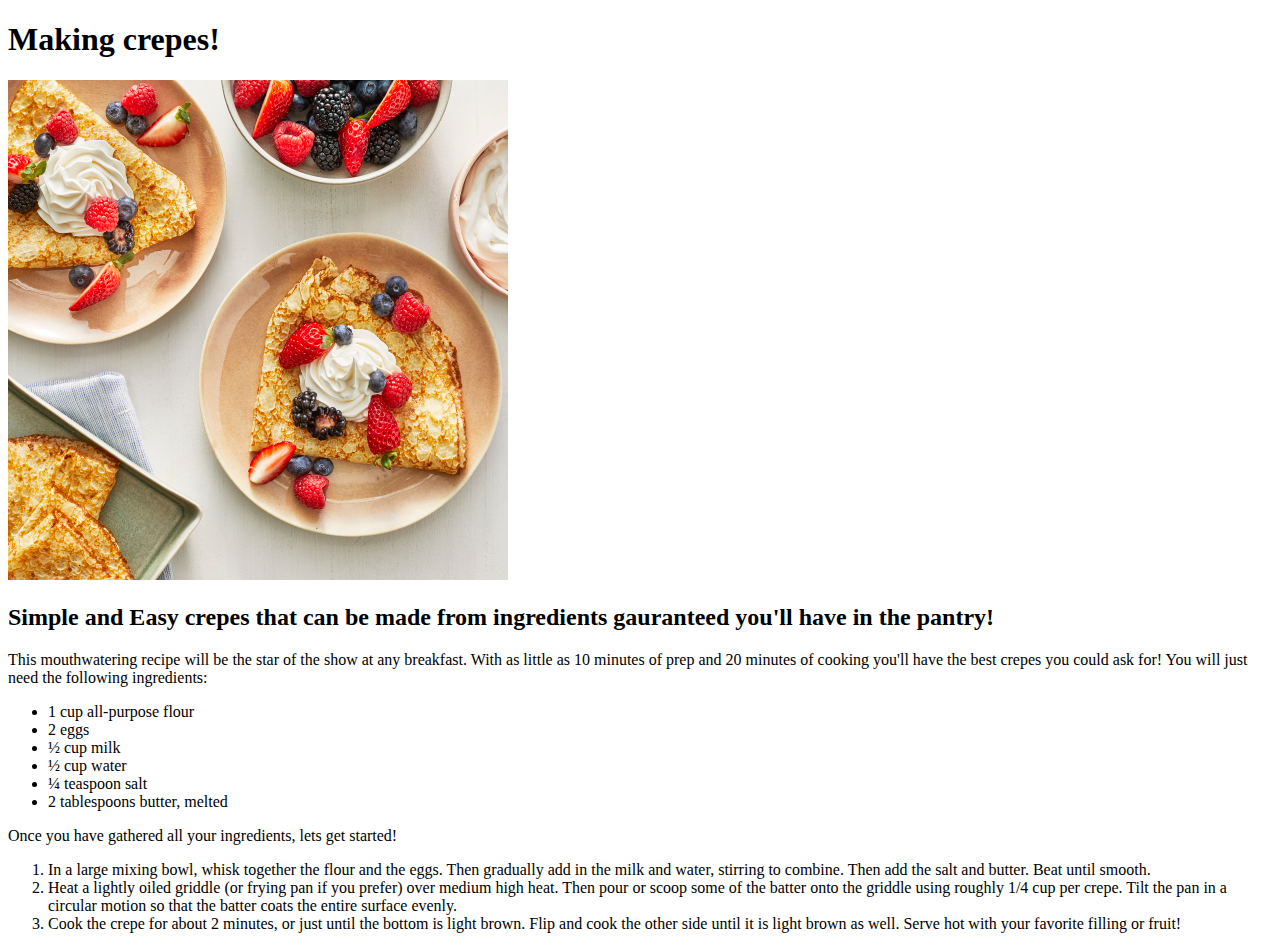
==== recipes/crepe.html @ 9376541f "Final html edit to crepe.html" ====
<!DOCTYPE html>
<html lang="en">
<head>
    <meta charset="utf-8">
    <meta name="author" content="Cruz">
    <title>Odin Recipes</title>
</head>
<body>
    <h1>Making crepes!</h1>
    <img src="../imgs/crepes.png" width="500px" height="500px">
    <h2>Simple and Easy crepes that can be made from ingredients gauranteed you'll have in the pantry!</h2>
    <p>
    This mouthwatering recipe will be the star of the show at any breakfast. With as little as 10 minutes 
    of prep and 20 minutes of cooking you'll have the best crepes you could ask for! You will just need the following ingredients:
    </p>
    <p>
        <ul>
            <li>1 cup all-purpose flour</li>
            <li>2 eggs</li>
            <li>½ cup milk</li>
            <li>½ cup water</li>
            <li>¼ teaspoon salt</li>
            <li>2 tablespoons butter, melted</li>
        </ul>
    </p>
    <p>
        Once you have gathered all your ingredients, lets get started!
    </p>
    <p>
        <ol>
            <li>In a large mixing bowl, whisk together the flour and the eggs. 
                Then gradually add in the milk and water, stirring to combine. Then add the salt and butter. Beat until smooth.</li>
            <li>Heat a lightly oiled griddle (or frying pan if you prefer) over medium high heat. Then pour or scoop some of the batter
                onto the griddle using roughly 1/4 cup per crepe. Tilt the pan in a circular motion so that the batter coats the entire surface
                evenly.</li>
            <li>Cook the crepe for about 2 minutes, or just until the bottom is light brown. Flip and cook the other side until it is light brown as well.
                Serve hot with your favorite filling or fruit!</li>
        </ol>
    </p>
</body>
</html>
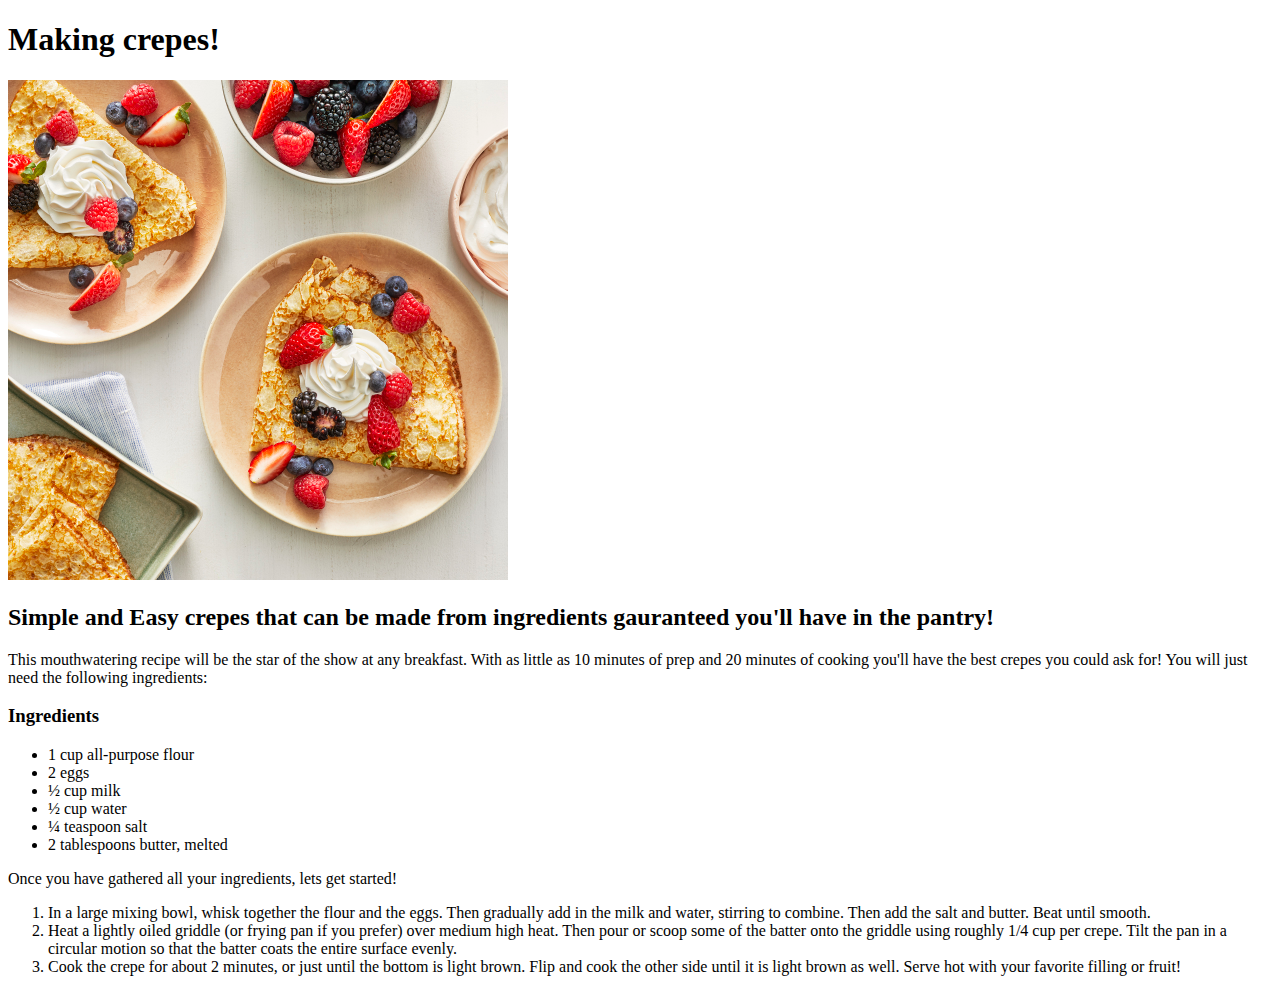
==== commit 3e7a5221: "Fix typo in crepe.html, edit pulledpork.html" ====
--- a/recipes/crepe.html
+++ b/recipes/crepe.html
@@ -3,7 +3,7 @@
 <head>
     <meta charset="utf-8">
     <meta name="author" content="Cruz">
-    <title>Odin Recipes</title>
+    <title>Crepes</title>
 </head>
 <body>
     <h1>Making crepes!</h1>
@@ -14,6 +14,7 @@
     of prep and 20 minutes of cooking you'll have the best crepes you could ask for! You will just need the following ingredients:
     </p>
     <p>
+        <h3>Ingredients</h3>
         <ul>
             <li>1 cup all-purpose flour</li>
             <li>2 eggs</li>
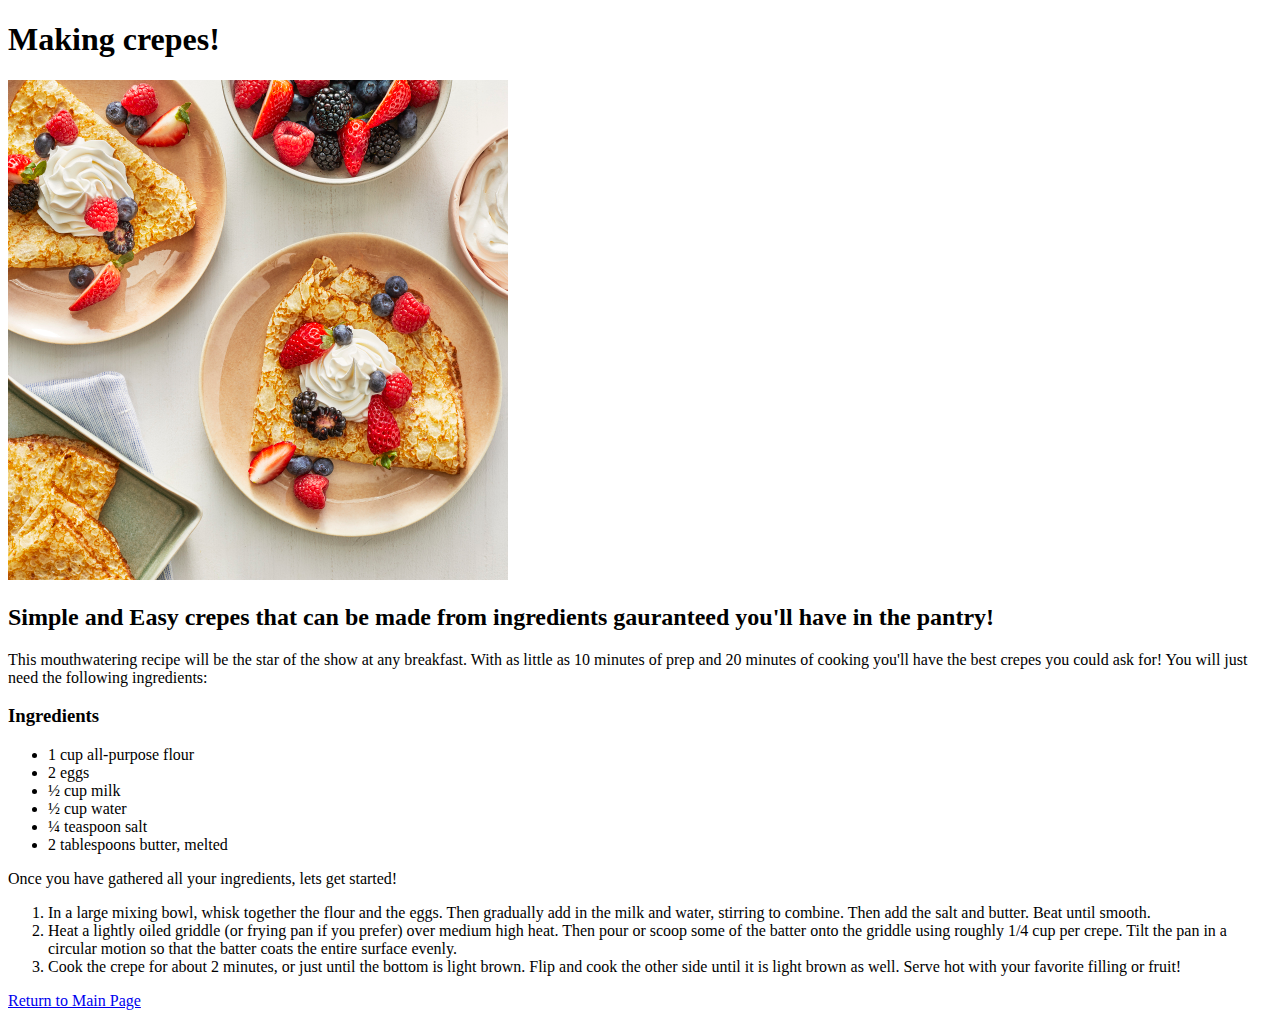
==== commit 14435ddc: "Create links in crepe.html, deviledeggs.html and pulledpork.html to index" ====
--- a/recipes/crepe.html
+++ b/recipes/crepe.html
@@ -37,6 +37,7 @@
             <li>Cook the crepe for about 2 minutes, or just until the bottom is light brown. Flip and cook the other side until it is light brown as well.
                 Serve hot with your favorite filling or fruit!</li>
         </ol>
+        <a href="../index.html">Return to Main Page</a>
     </p>
 </body>
 </html>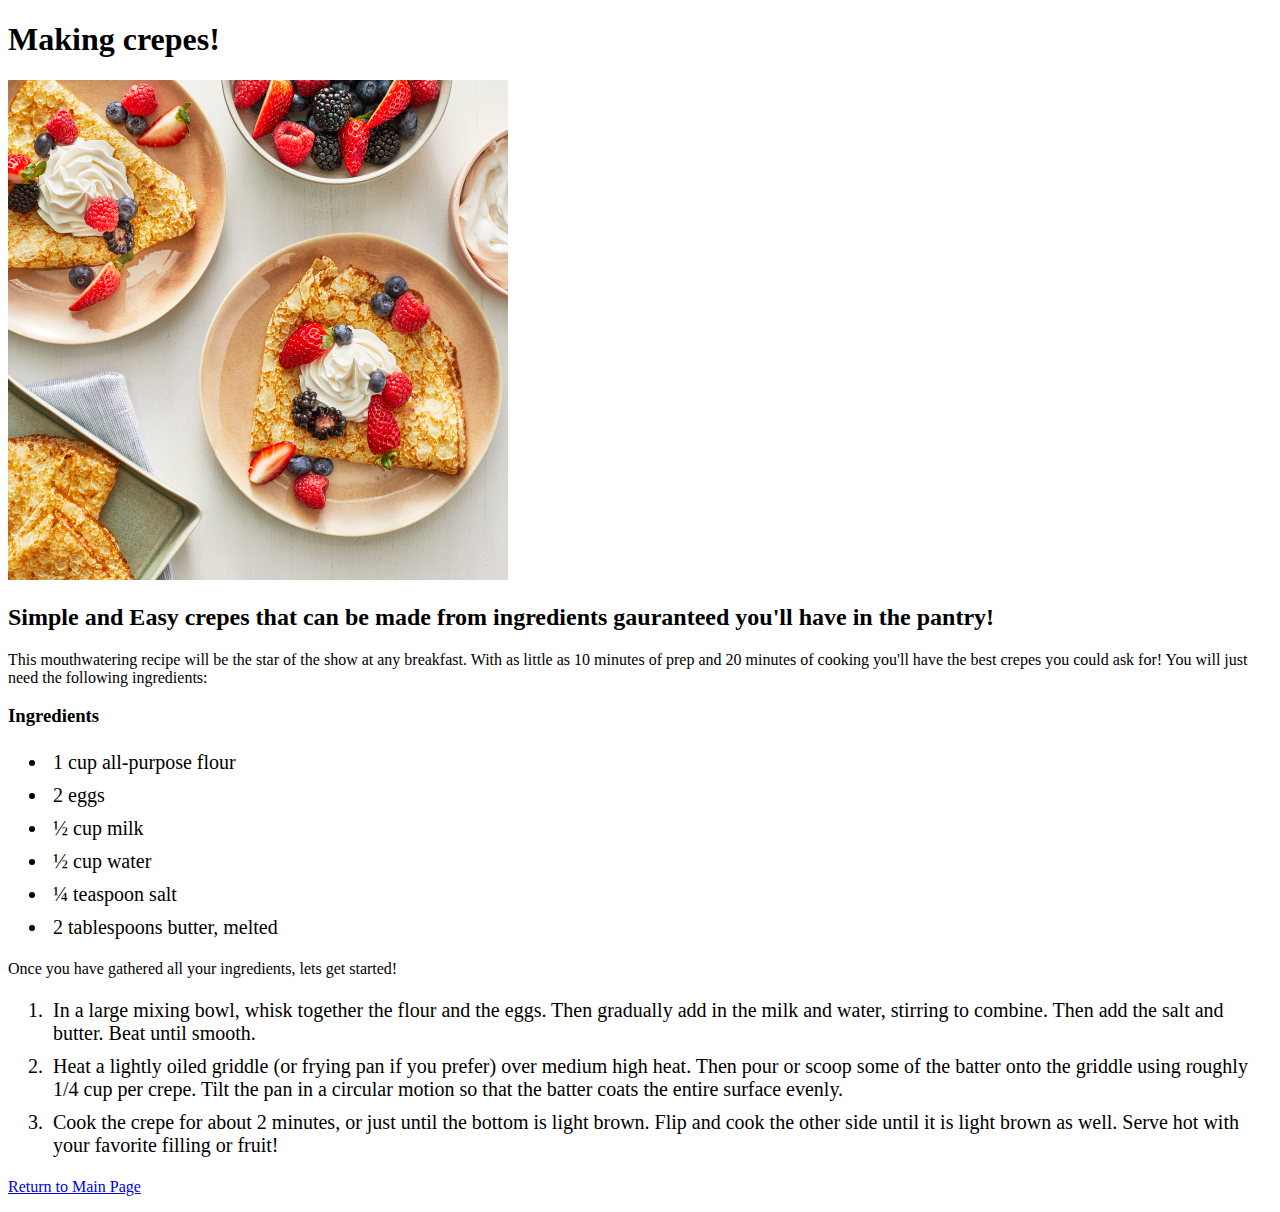
==== commit f6f523c9: "Add homepage img and logo, edit css" ====
--- a/recipes/crepe.html
+++ b/recipes/crepe.html
@@ -4,6 +4,7 @@
     <meta charset="utf-8">
     <meta name="author" content="Cruz">
     <title>Crepes</title>
+    <link rel="stylesheet" href="../css/style.css">
 </head>
 <body>
     <h1>Making crepes!</h1>
--- a/css/style.css
+++ b/css/style.css
@@ -0,0 +1,30 @@
+.container {
+    width: 15%;
+    background-color:#4fd104 ;
+    text-align: center;
+    margin-left: auto;
+    margin-right: auto;
+}
+.index-list {
+    list-style-position: inside;
+    list-style-type: none;
+    padding: 5px;
+}
+.header {
+    background-color: #a4a6a2;
+    padding: 15px 10px;
+    margin-bottom: 0 auto;
+    text-align: center;
+    font-family: Courier New,Courier,Lucida Sans Typewriter,Lucida Typewriter,monospace; 
+}
+li {
+    font-size: 20px;
+    padding: 5px;
+}
+.homepage-images {
+    width: 600px;
+    height: auto;
+    margin-left: auto;
+    margin-right: auto;
+    display: block;
+}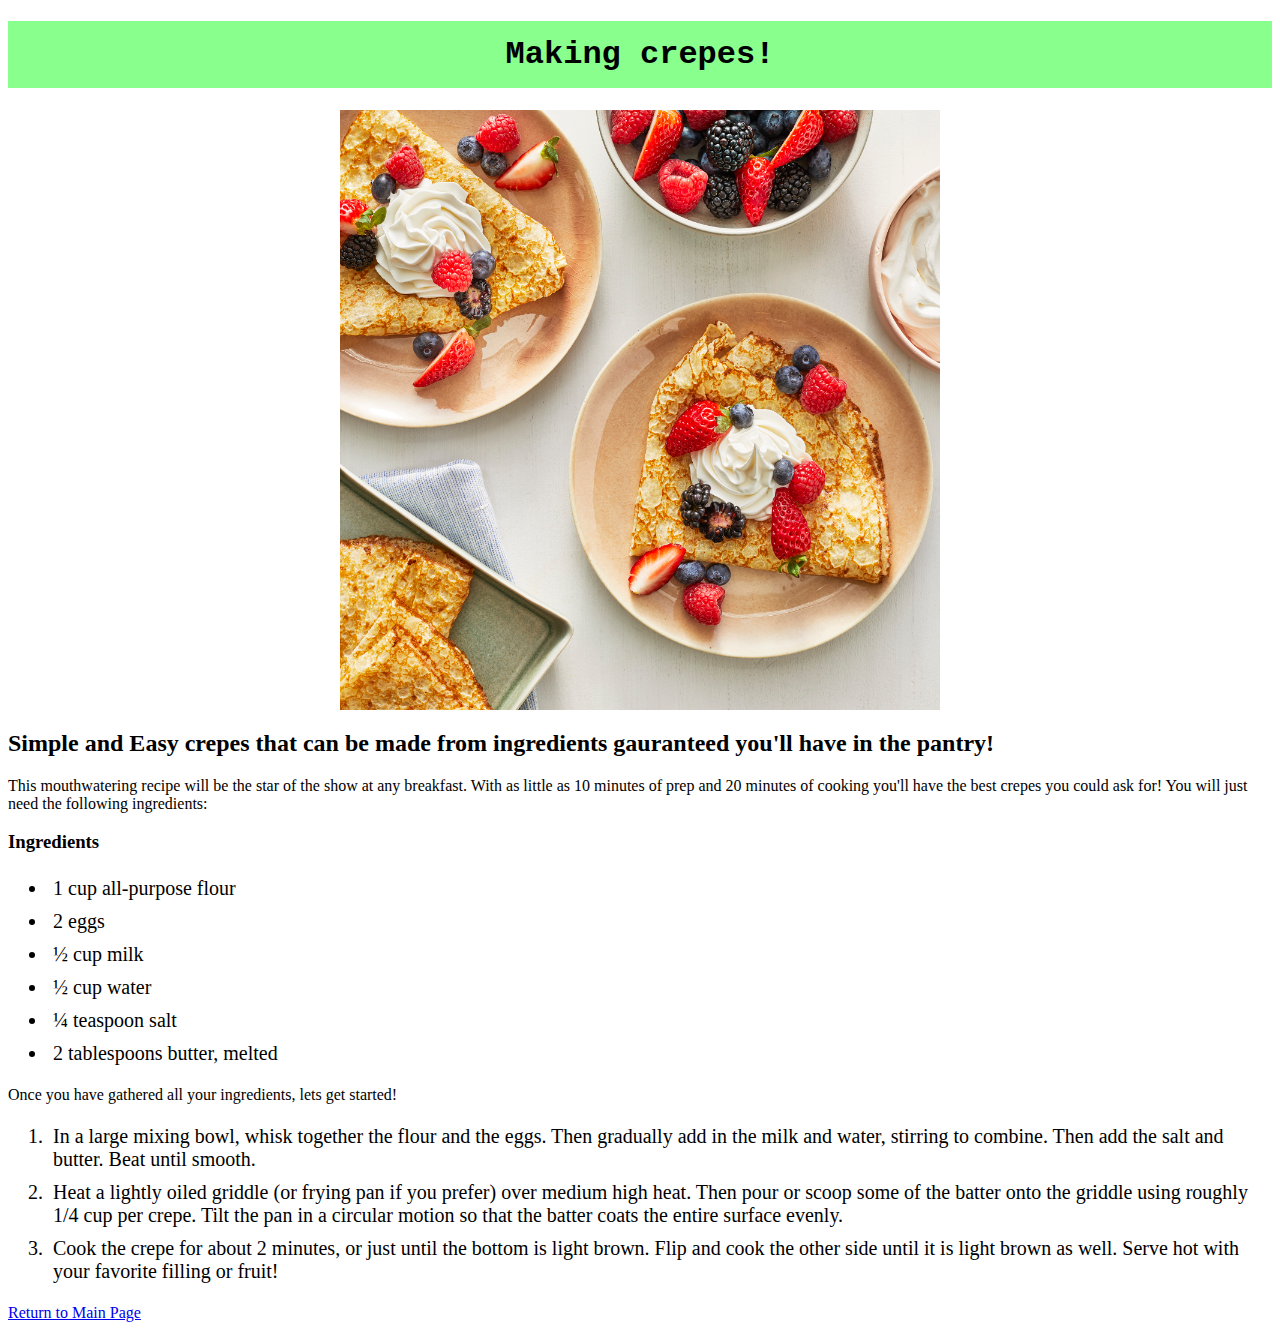
==== commit aaf00574: "Change homepage-image class to main-images, Add css to crepe.html" ====
--- a/recipes/crepe.html
+++ b/recipes/crepe.html
@@ -7,8 +7,8 @@
     <link rel="stylesheet" href="../css/style.css">
 </head>
 <body>
-    <h1>Making crepes!</h1>
-    <img src="../imgs/crepes.png" width="500px" height="500px">
+    <h1 class="header">Making crepes!</h1>
+    <img src="../imgs/crepes.png" class="main-images">
     <h2>Simple and Easy crepes that can be made from ingredients gauranteed you'll have in the pantry!</h2>
     <p>
     This mouthwatering recipe will be the star of the show at any breakfast. With as little as 10 minutes 
--- a/css/style.css
+++ b/css/style.css
@@ -11,7 +11,7 @@
     padding: 5px;
 }
 .header {
-    background-color: #a4a6a2;
+    background-color: #89ff8d;
     padding: 15px 10px;
     margin-bottom: 0 auto;
     text-align: center;
@@ -21,10 +21,15 @@
     font-size: 20px;
     padding: 5px;
 }
-.homepage-images {
+.main-images {
     width: 600px;
     height: auto;
     margin-left: auto;
     margin-right: auto;
     display: block;
+}
+.logo-img {
+    width: 24px;
+    height: auto;
+    margin: 0%;
 }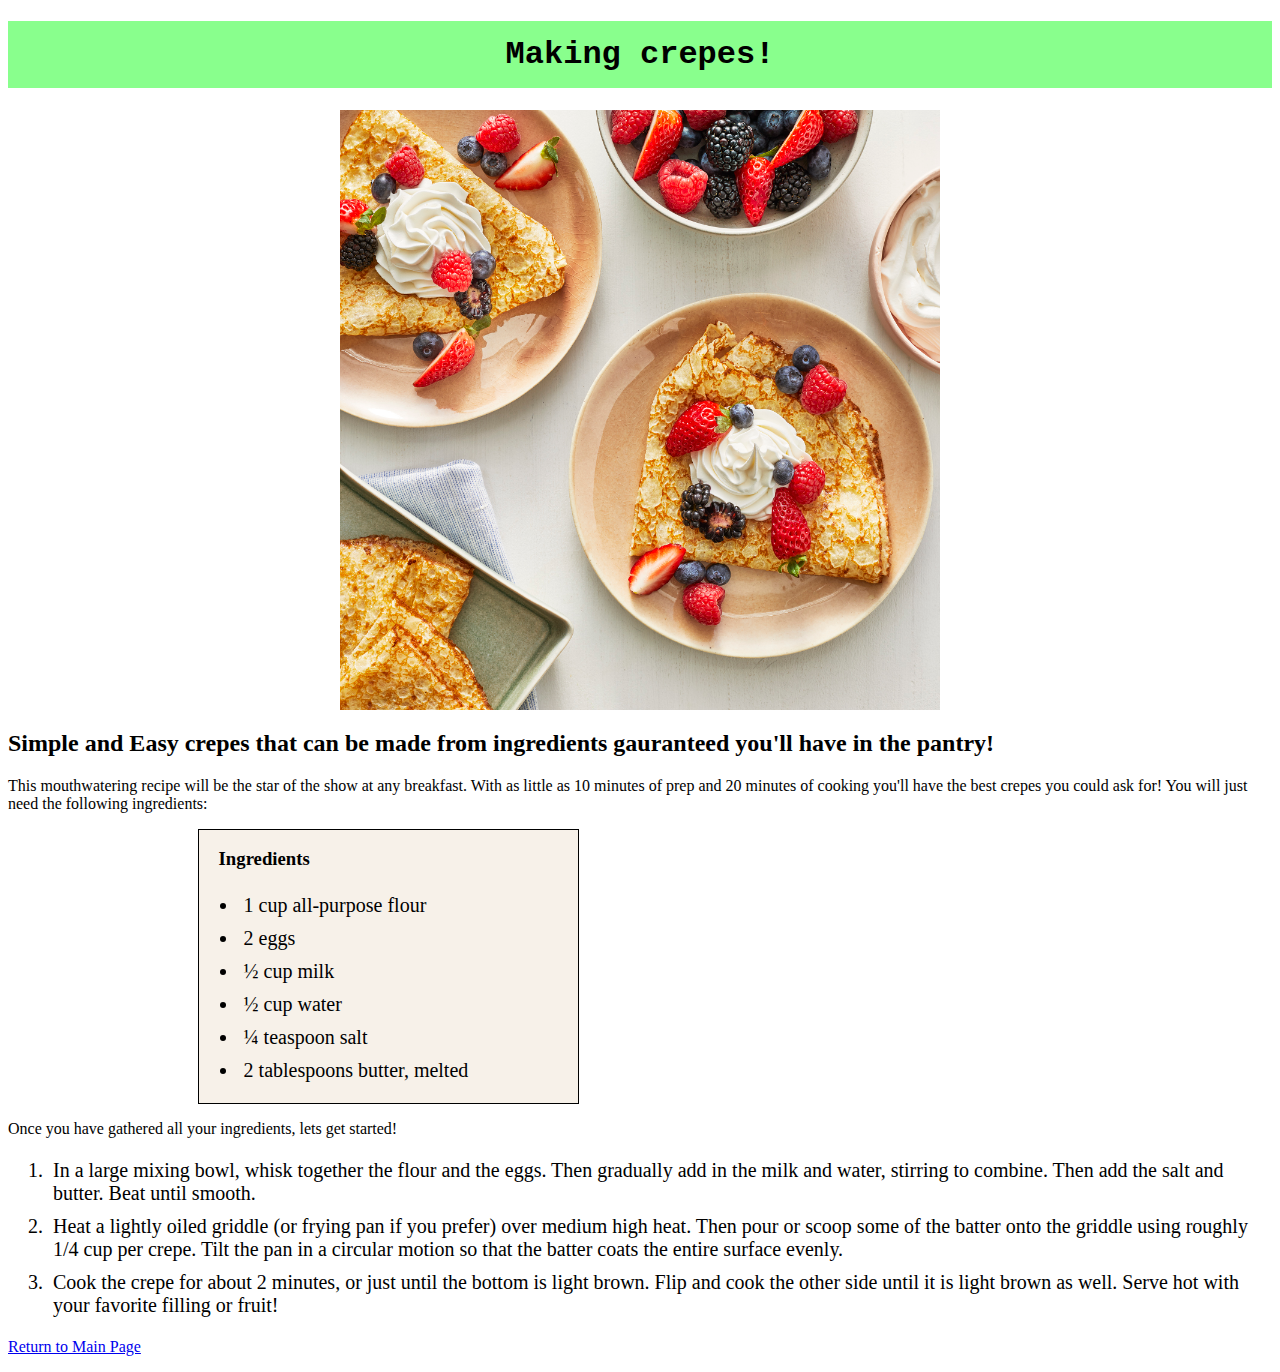
==== commit 1f275ed7: "Add div css to ingredients section on each html" ====
--- a/recipes/crepe.html
+++ b/recipes/crepe.html
@@ -15,6 +15,7 @@
     of prep and 20 minutes of cooking you'll have the best crepes you could ask for! You will just need the following ingredients:
     </p>
     <p>
+        <div class="ingredients-box">
         <h3>Ingredients</h3>
         <ul>
             <li>1 cup all-purpose flour</li>
@@ -24,6 +25,7 @@
             <li>¼ teaspoon salt</li>
             <li>2 tablespoons butter, melted</li>
         </ul>
+        </div>
     </p>
     <p>
         Once you have gathered all your ingredients, lets get started!
--- a/css/style.css
+++ b/css/style.css
@@ -32,4 +32,13 @@
     width: 24px;
     height: auto;
     margin: 0%;
+}
+.ingredients-box {
+    background-color: #f7f1e9;
+    margin-left: 15%;
+    width: 30%;
+    border: 1px solid black;
+}
+h3 {
+    text-indent: 20px;
 }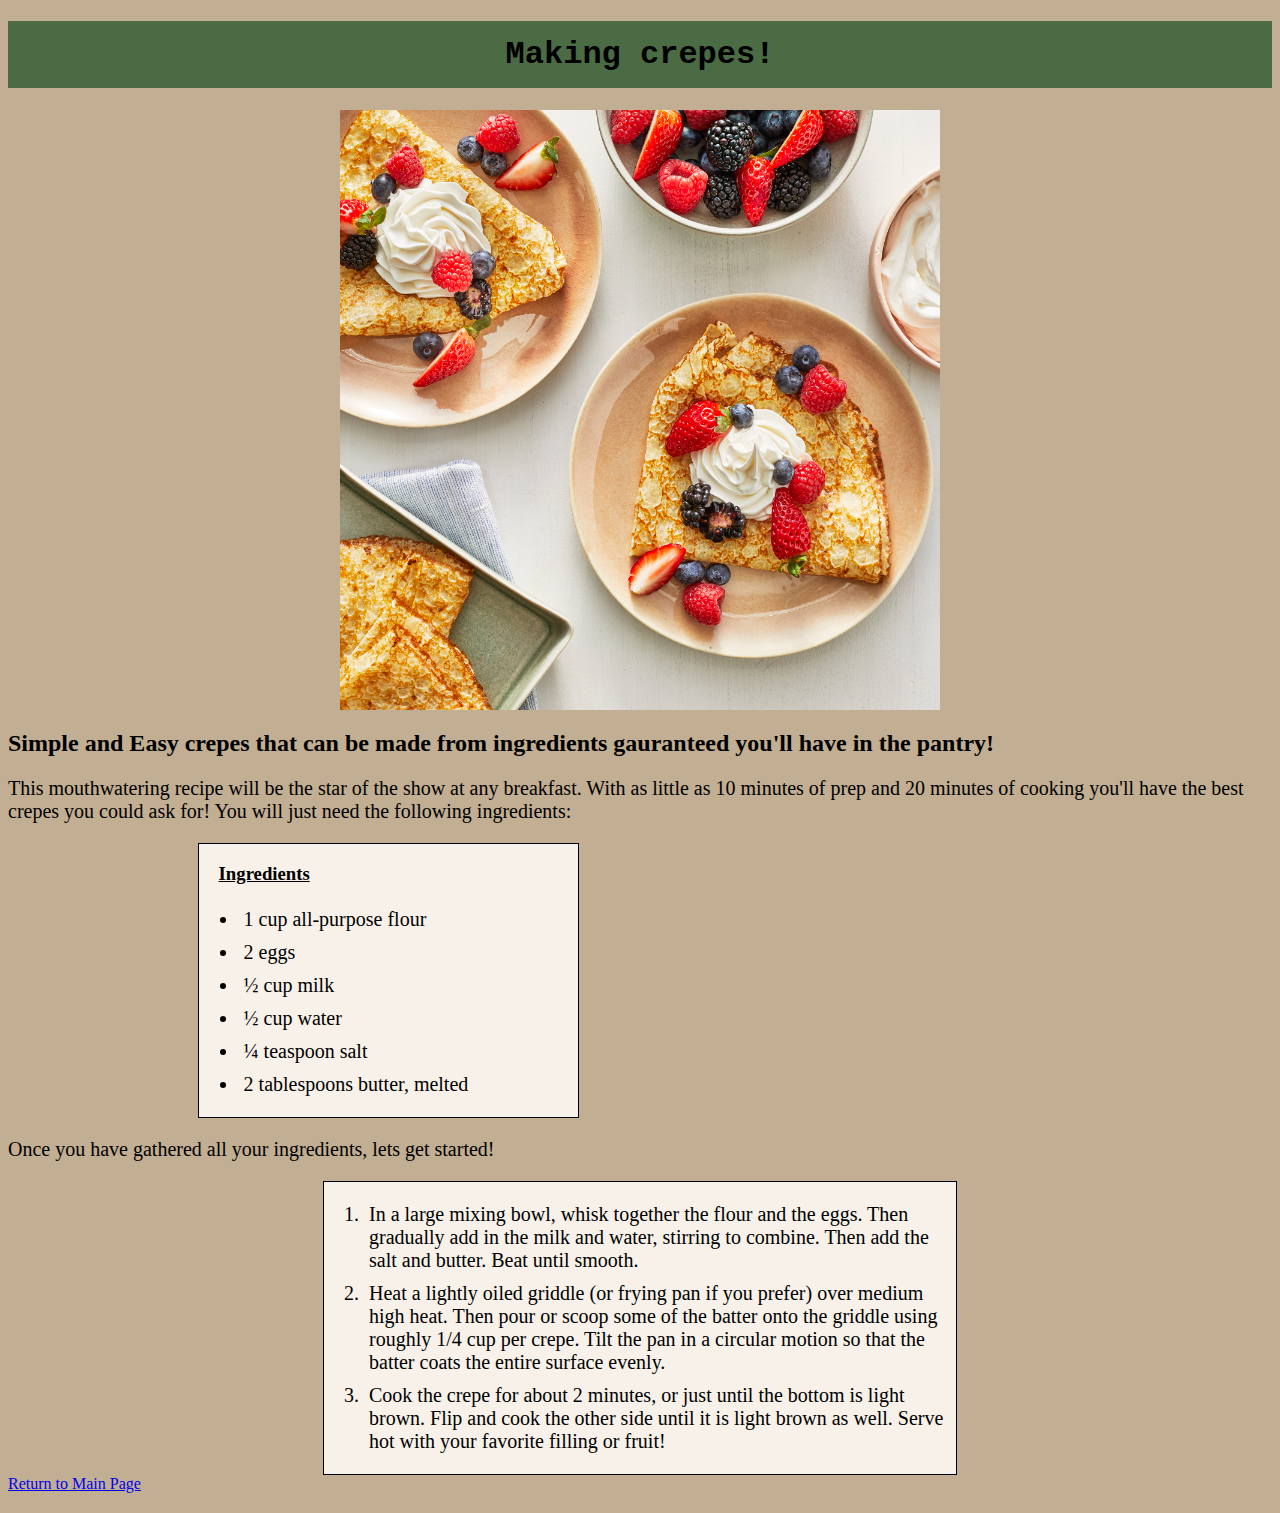
==== commit 5650e2da: "Adjust containers in css, added boxes to recipe htmls" ====
--- a/recipes/crepe.html
+++ b/recipes/crepe.html
@@ -31,6 +31,7 @@
         Once you have gathered all your ingredients, lets get started!
     </p>
     <p>
+        <div class="step-container">
         <ol>
             <li>In a large mixing bowl, whisk together the flour and the eggs. 
                 Then gradually add in the milk and water, stirring to combine. Then add the salt and butter. Beat until smooth.</li>
@@ -40,6 +41,7 @@
             <li>Cook the crepe for about 2 minutes, or just until the bottom is light brown. Flip and cook the other side until it is light brown as well.
                 Serve hot with your favorite filling or fruit!</li>
         </ol>
+        </div>
         <a href="../index.html">Return to Main Page</a>
     </p>
 </body>
--- a/css/style.css
+++ b/css/style.css
@@ -1,6 +1,6 @@
 .container {
     width: 15%;
-    background-color:#4fd104 ;
+    background-color:#a1825a ;
     text-align: center;
     margin-left: auto;
     margin-right: auto;
@@ -11,7 +11,7 @@
     padding: 5px;
 }
 .header {
-    background-color: #89ff8d;
+    background-color: #4a6b43;
     padding: 15px 10px;
     margin-bottom: 0 auto;
     text-align: center;
@@ -29,16 +29,31 @@
     display: block;
 }
 .logo-img {
-    width: 24px;
+    width: 70px;
     height: auto;
     margin: 0%;
 }
+
+.ingredients-box,.step-container {
+    background-color: #f7f1e9;
+    border: 1px solid black;
+}
 .ingredients-box {
-    background-color: #f7f1e9;
+    width: 30%;
     margin-left: 15%;
-    width: 30%;
-    border: 1px solid black;
+}
+.step-container {
+    width: 50%;
+    margin-left: auto;
+    margin-right: auto;
 }
 h3 {
     text-indent: 20px;
+    text-decoration: underline;
+}
+body {
+    background-color: #c2ae93;
+}
+p {
+    font-size: 20px;
 }